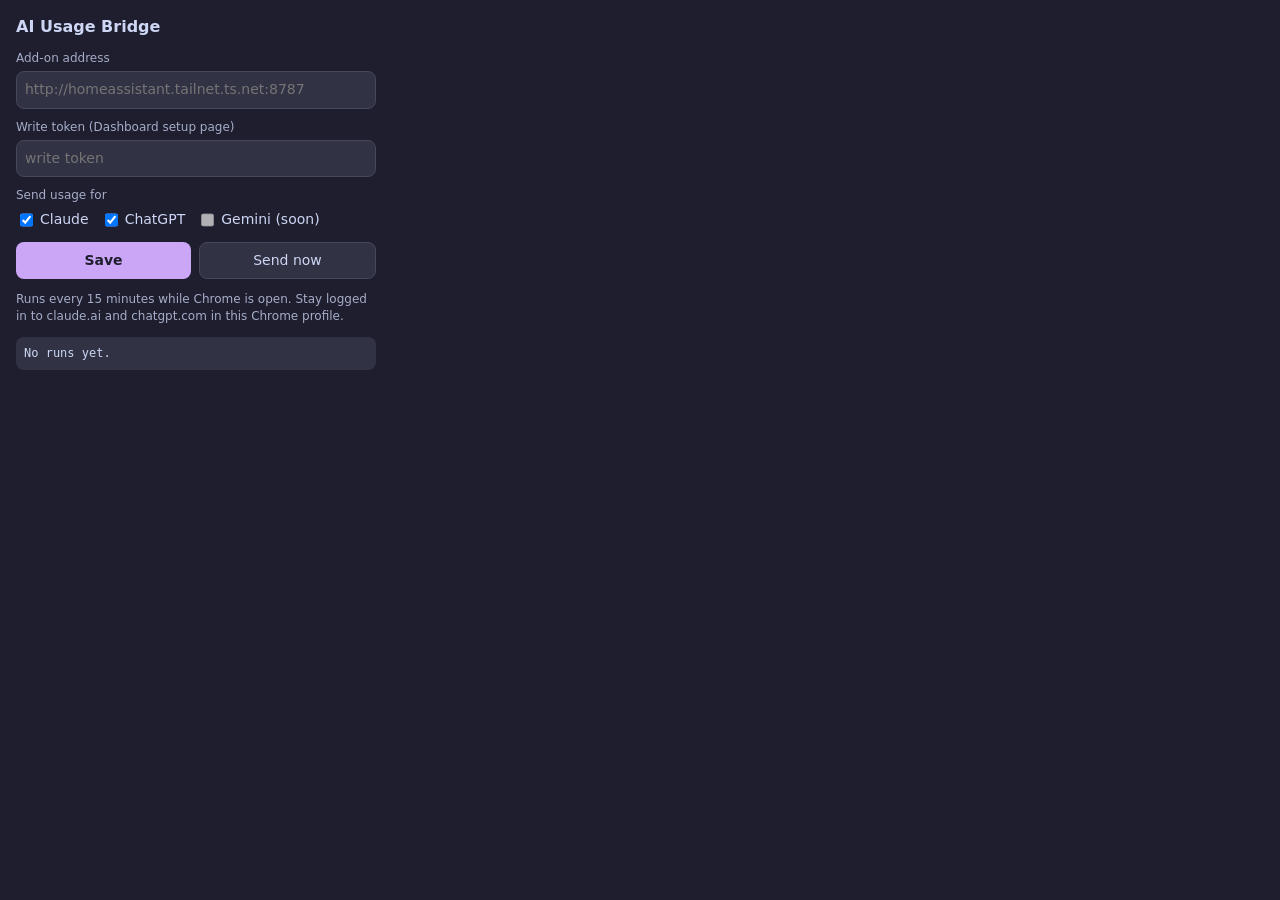
==== bridge/options.html @ fdf040f1 "v0.2.0: live Claude/ChatGPT via Chrome bridge, fix non-numeric AI gauges - Add-on: POST /ingest (wri" ====
<!DOCTYPE html>
<html lang="en">
<head>
<meta charset="utf-8">
<title>AI Usage Bridge</title>
<style>
  :root { --base:#1e1e2e; --surface:#313244; --overlay:#45475a; --text:#cdd6f4; --sub:#a6adc8; --accent:#cba6f7; --red:#f38ba8; --green:#a6e3a1; }
  body { margin:0; padding:16px; width:360px; background:var(--base); color:var(--text); font:14px/1.4 system-ui,sans-serif; }
  h1 { font-size:16px; margin:0 0 12px; }
  label { display:block; margin:10px 0 4px; color:var(--sub); font-size:12px; }
  input[type=text], input[type=password] { width:100%; box-sizing:border-box; background:var(--surface); color:var(--text); border:1px solid var(--overlay); border-radius:8px; padding:8px; font:inherit; }
  .row { display:flex; gap:8px; margin-top:12px; }
  button { flex:1; background:var(--surface); color:var(--text); border:1px solid var(--overlay); border-radius:8px; padding:8px; font:inherit; cursor:pointer; }
  button.primary { background:var(--accent); color:var(--base); border:none; font-weight:600; }
  .svc { display:flex; gap:12px; margin-top:6px; } .svc label { display:flex; gap:4px; margin:0; color:var(--text); font-size:14px; }
  pre { background:var(--surface); border-radius:8px; padding:8px; white-space:pre-wrap; font-size:12px; }
  .muted { color:var(--sub); font-size:12px; }
</style>
</head>
<body>
<h1>AI Usage Bridge</h1>
<label for="server">Add-on address</label>
<input id="server" type="text" placeholder="http://homeassistant.tailnet.ts.net:8787">
<label for="token">Write token (Dashboard setup page)</label>
<input id="token" type="password" placeholder="write token">
<label>Send usage for</label>
<div class="svc">
  <label><input type="checkbox" id="svc-claude" checked> Claude</label>
  <label><input type="checkbox" id="svc-chatgpt" checked> ChatGPT</label>
  <label title="Needs a capture first"><input type="checkbox" disabled> Gemini (soon)</label>
</div>
<div class="row">
  <button id="save" class="primary">Save</button>
  <button id="run">Send now</button>
</div>
<p class="muted">Runs every 15 minutes while Chrome is open. Stay logged in to claude.ai and chatgpt.com in this Chrome profile.</p>
<pre id="out">No runs yet.</pre>
<script src="options.js" type="module"></script>
</body>
</html>
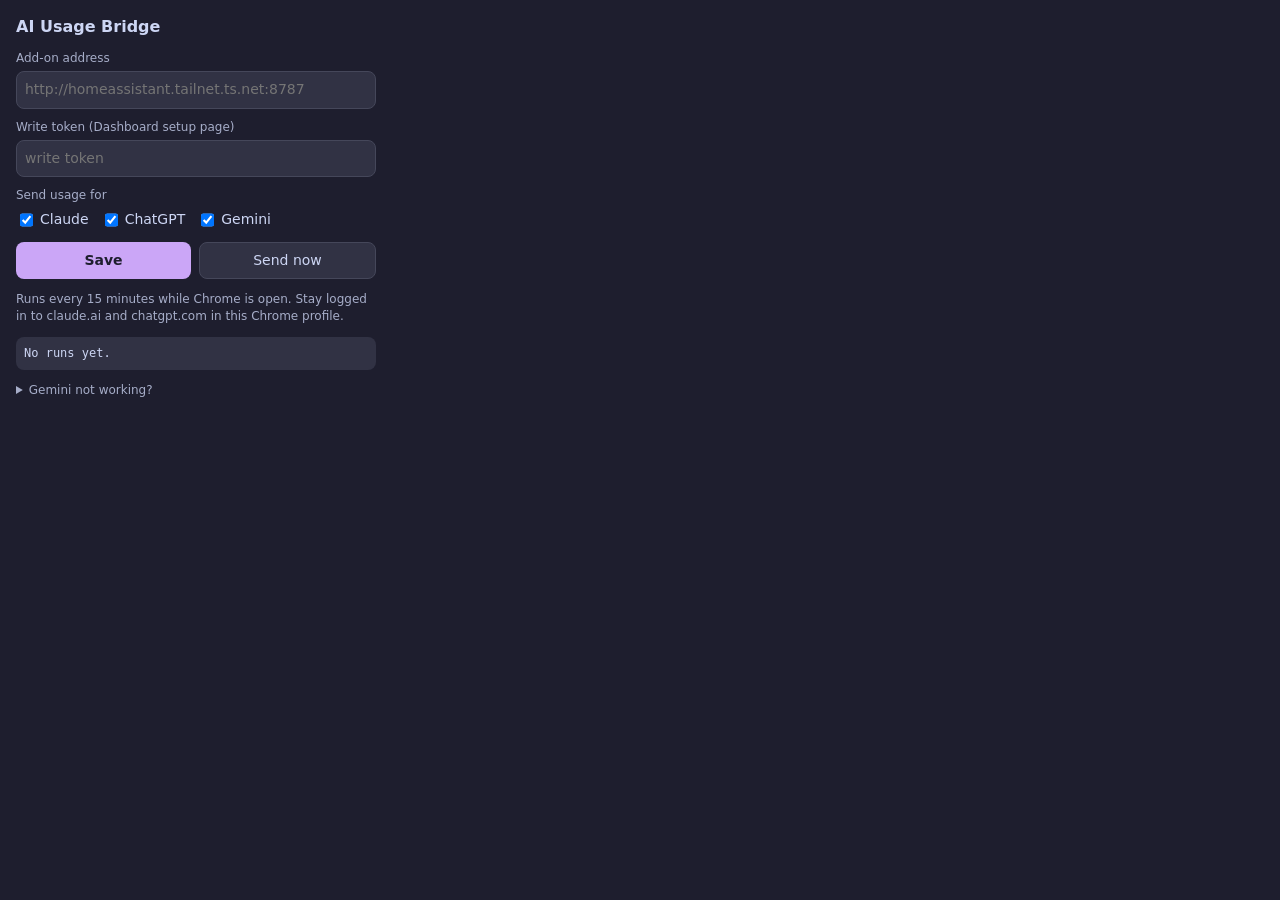
==== commit 3cd98caf: "v0.3.0: one AI card per agent (current + weekly), Gemini via usage page - custom:ai-usage-card (two " ====
--- a/bridge/options.html
+++ b/bridge/options.html
@@ -27,7 +27,7 @@
 <div class="svc">
   <label><input type="checkbox" id="svc-claude" checked> Claude</label>
   <label><input type="checkbox" id="svc-chatgpt" checked> ChatGPT</label>
-  <label title="Needs a capture first"><input type="checkbox" disabled> Gemini (soon)</label>
+  <label><input type="checkbox" id="svc-gemini" checked> Gemini</label>
 </div>
 <div class="row">
   <button id="save" class="primary">Save</button>
@@ -35,6 +35,10 @@
 </div>
 <p class="muted">Runs every 15 minutes while Chrome is open. Stay logged in to claude.ai and chatgpt.com in this Chrome profile.</p>
 <pre id="out">No runs yet.</pre>
+<details><summary class="muted">Gemini not working?</summary>
+  <p class="muted">Copies the visible text of gemini.google.com/usage so you can paste it to me. It contains no passwords, but skim it for anything you'd rather not share.</p>
+  <button id="gemtext">Copy Gemini usage page text</button>
+</details>
 <script src="options.js" type="module"></script>
 </body>
 </html>
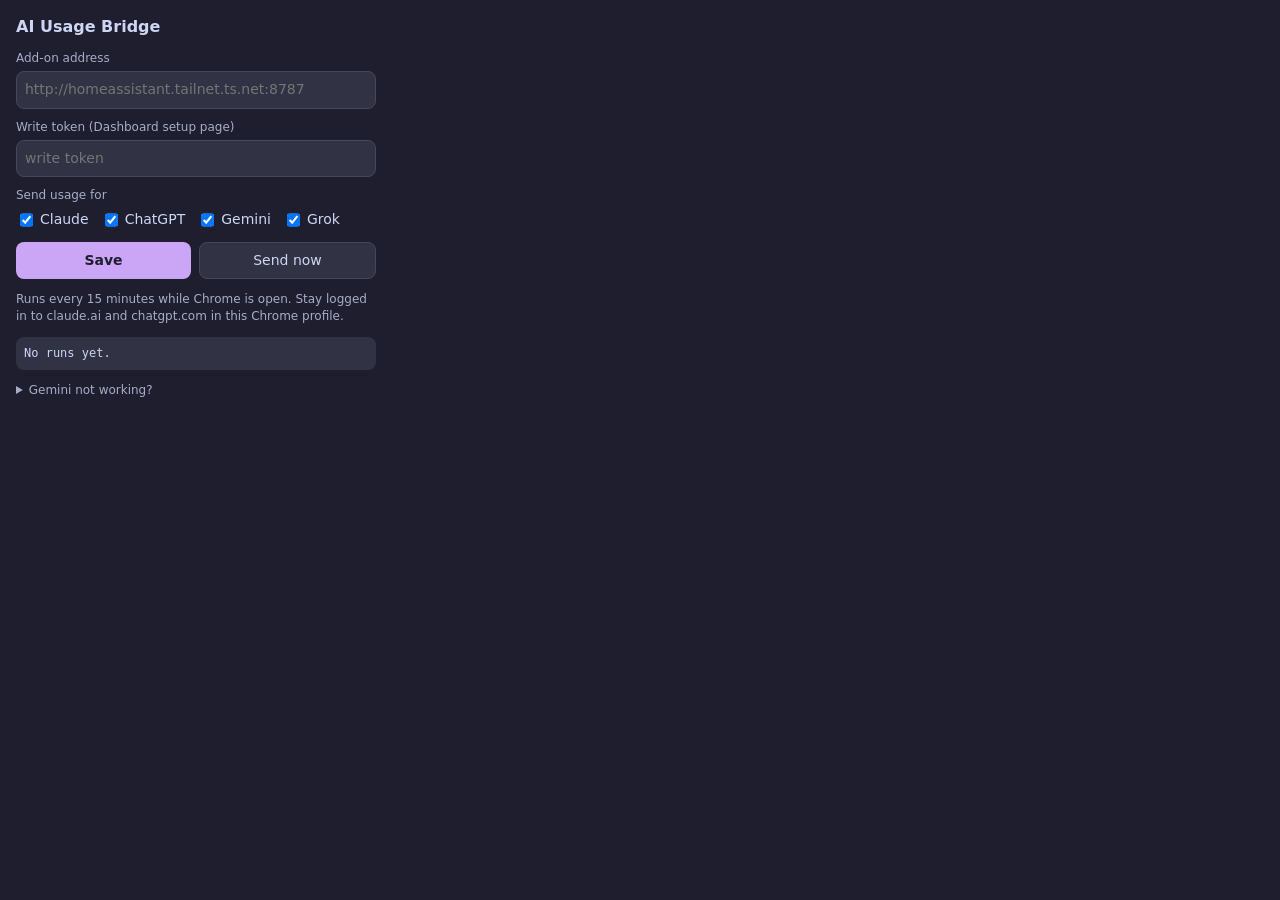
==== commit 2ca067ca: "Bridge 0.4.0: Grok usage, self-updating extension - Grok via grok.com/rest/rate-limits (tries curren" ====
--- a/bridge/options.html
+++ b/bridge/options.html
@@ -12,7 +12,7 @@
   .row { display:flex; gap:8px; margin-top:12px; }
   button { flex:1; background:var(--surface); color:var(--text); border:1px solid var(--overlay); border-radius:8px; padding:8px; font:inherit; cursor:pointer; }
   button.primary { background:var(--accent); color:var(--base); border:none; font-weight:600; }
-  .svc { display:flex; gap:12px; margin-top:6px; } .svc label { display:flex; gap:4px; margin:0; color:var(--text); font-size:14px; }
+  .svc { display:flex; flex-wrap:wrap; gap:10px 12px; margin-top:6px; } .svc label { display:flex; gap:4px; margin:0; color:var(--text); font-size:14px; }
   pre { background:var(--surface); border-radius:8px; padding:8px; white-space:pre-wrap; font-size:12px; }
   .muted { color:var(--sub); font-size:12px; }
 </style>
@@ -28,6 +28,7 @@
   <label><input type="checkbox" id="svc-claude" checked> Claude</label>
   <label><input type="checkbox" id="svc-chatgpt" checked> ChatGPT</label>
   <label><input type="checkbox" id="svc-gemini" checked> Gemini</label>
+  <label><input type="checkbox" id="svc-grok" checked> Grok</label>
 </div>
 <div class="row">
   <button id="save" class="primary">Save</button>
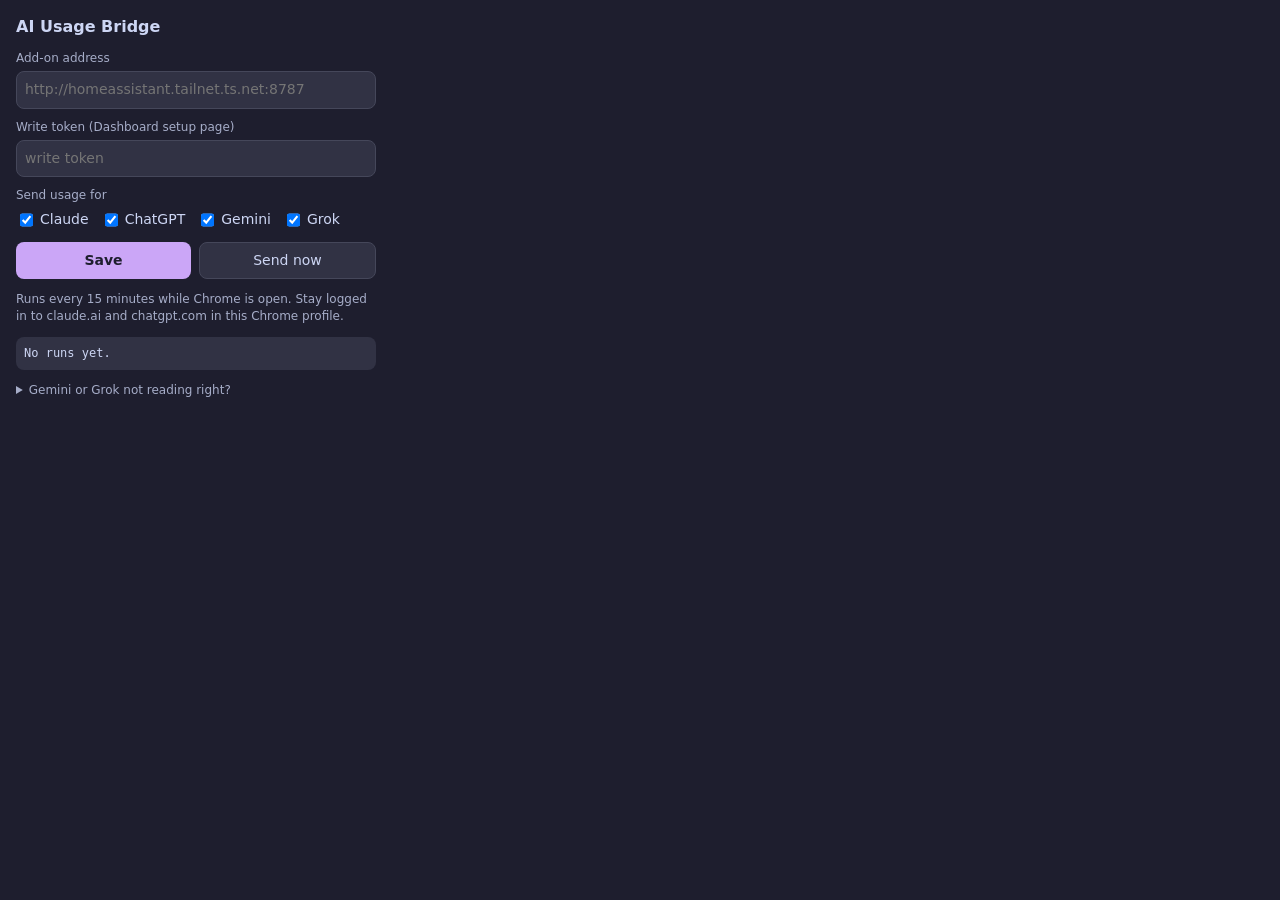
==== commit 5df3b307: "Grok: read the weekly pool from Settings -> Usage (bridge 0.5.0, card 0.3.2) Grok moved to a single " ====
--- a/bridge/options.html
+++ b/bridge/options.html
@@ -36,9 +36,9 @@
 </div>
 <p class="muted">Runs every 15 minutes while Chrome is open. Stay logged in to claude.ai and chatgpt.com in this Chrome profile.</p>
 <pre id="out">No runs yet.</pre>
-<details><summary class="muted">Gemini not working?</summary>
-  <p class="muted">Copies the visible text of gemini.google.com/usage so you can paste it to me. It contains no passwords, but skim it for anything you'd rather not share.</p>
-  <button id="gemtext">Copy Gemini usage page text</button>
+<details><summary class="muted">Gemini or Grok not reading right?</summary>
+  <p class="muted">Copies the visible text of that site's usage page so you can paste it to Claude. It contains no passwords; skim it for anything you'd rather not share.</p>
+  <div class="row"><button id="gemtext">Copy Gemini usage text</button><button id="groktext">Copy Grok usage text</button></div>
 </details>
 <script src="options.js" type="module"></script>
 </body>
